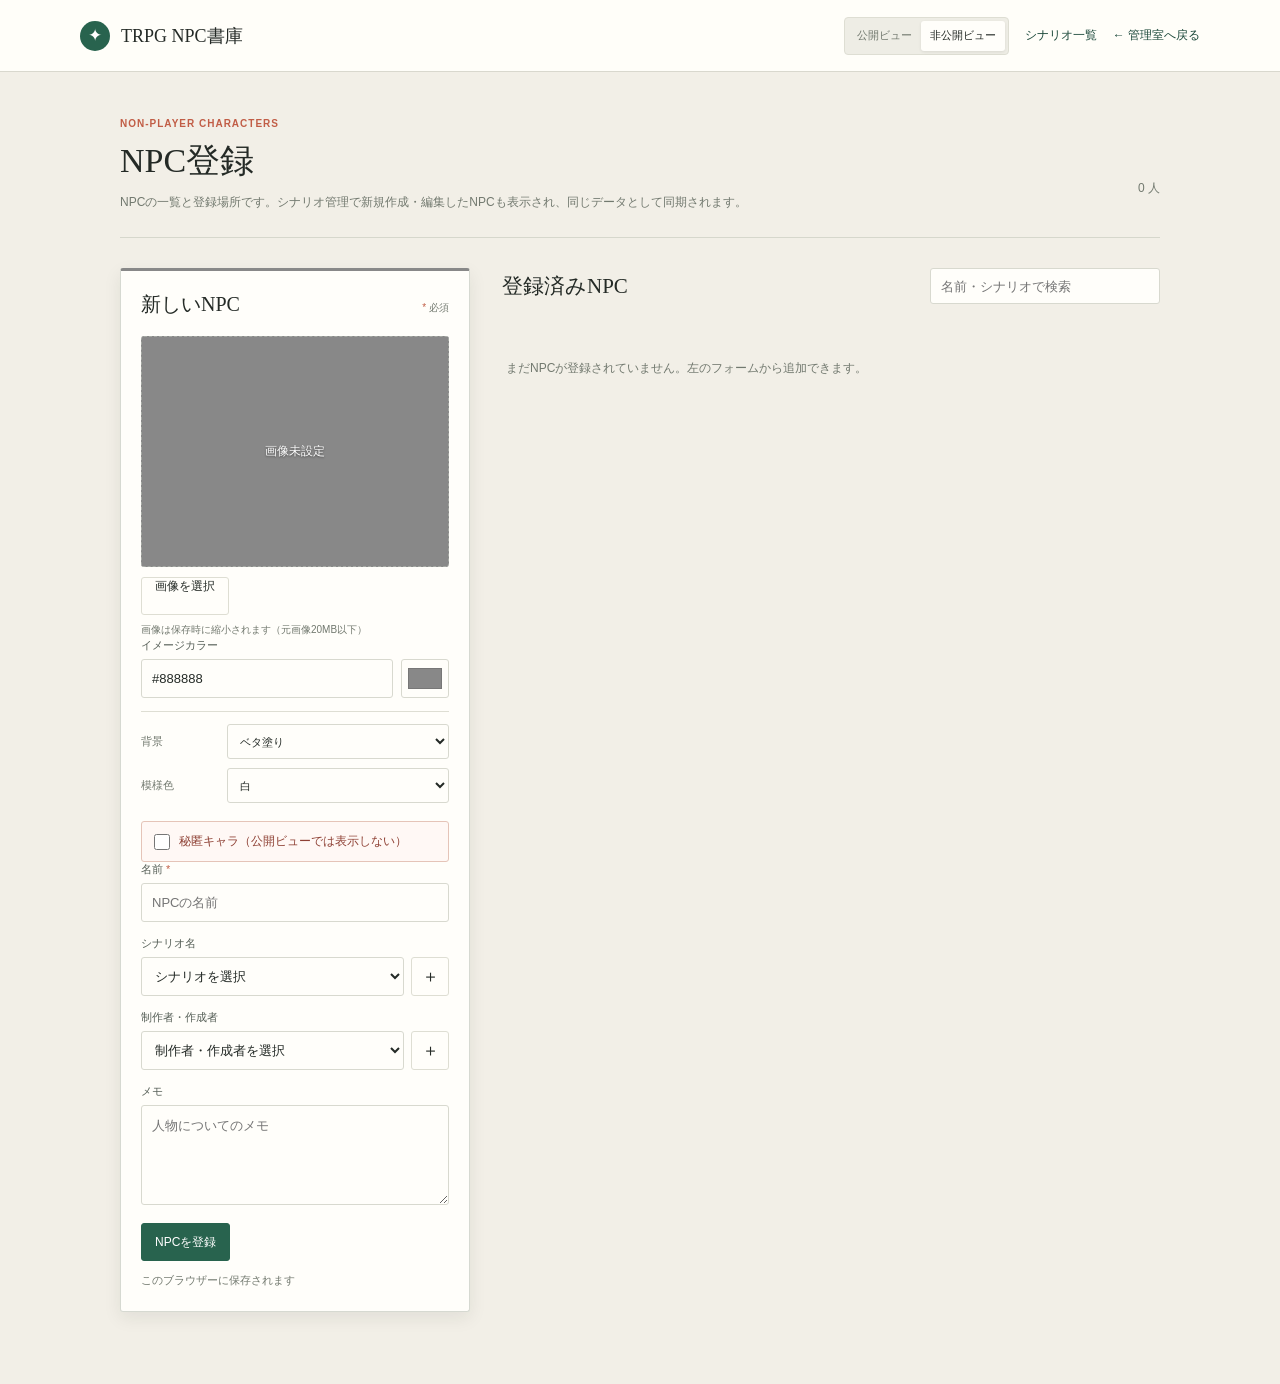
==== TRPG_NPC管理.html @ 1e6daa28 "Add files via upload" ====
<!doctype html>
<html lang="ja">
<head>
  <meta charset="utf-8">
  <meta name="viewport" content="width=device-width, initial-scale=1">
  <meta name="theme-color" content="#f2efe7">
  <title>NPC登録 | TRPG</title>
  <link rel="stylesheet" href="view-mode.css">
  <style>
    :root {
      color-scheme: light;
      --paper: #f2efe7;
      --surface: #fffefa;
      --ink: #242a26;
      --muted: #72796f;
      --line: #deded3;
      --green: #28634e;
      --green-dark: #1c493a;
      --coral: #c15d46;
      --serif: "Yu Mincho", "Hiragino Mincho ProN", "Noto Serif JP", Georgia, serif;
      --sans: "Yu Gothic UI", "Meiryo", sans-serif;
    }
    * { box-sizing: border-box; }
    body { min-width: 320px; min-height: 100vh; margin: 0; color: var(--ink); background: var(--paper); font-family: var(--sans); }
    button, input, textarea { font: inherit; }
    button { cursor: pointer; }
    .topbar { position: sticky; top: 0; z-index: 30; min-height: 72px; display: flex; align-items: center; justify-content: space-between; gap: 18px; padding: 0 max(24px, calc((100vw - 1120px) / 2)); border-bottom: 1px solid #d9d8ce; background: rgba(255,254,250,.96); }
    .brand { display: inline-flex; align-items: center; gap: 11px; color: inherit; font: 18px var(--serif); text-decoration: none; }
    .brand-mark { width: 30px; height: 30px; display: grid; place-items: center; border-radius: 50%; color: white; background: var(--green); font: 17px Georgia, serif; }
    .home-link { color: var(--green-dark); font-size: 12px; text-decoration: none; }
    .home-link:hover { text-decoration: underline; }
    .header-links { display: flex; align-items: center; gap: 16px; }
    main { width: min(100% - 40px, 1040px); margin: 46px auto 72px; }
    .intro { display: flex; align-items: flex-end; justify-content: space-between; gap: 24px; padding-bottom: 24px; border-bottom: 1px solid #d6d7cc; }
    .eyebrow { margin: 0 0 9px; color: var(--coral); font-size: 10px; font-weight: 700; letter-spacing: 1px; }
    h1 { margin: 0; font: 34px/1.35 var(--serif); }
    .intro-copy { margin: 8px 0 0; color: var(--muted); font-size: 12px; line-height: 1.8; }
    .count { flex: 0 0 auto; padding-bottom: 4px; color: var(--muted); font-size: 12px; }
    .layout { display: grid; grid-template-columns: minmax(270px, 350px) minmax(0, 1fr); align-items: start; gap: 32px; padding-top: 30px; }
    .form-panel { position: sticky; top: 22px; padding: 20px; border: 1px solid #d6d9d1; border-top: 3px solid var(--npc-color, var(--green)); border-radius: 3px; background: var(--surface); box-shadow: 0 6px 18px rgba(30,35,31,.08); }
    .form-heading { display: flex; align-items: baseline; justify-content: space-between; gap: 12px; margin-bottom: 18px; }
    h2 { margin: 0; font: 20px var(--serif); }
    .form-hint { color: var(--muted); font-size: 10px; }
    .fields { display: grid; gap: 14px; }
    .field { display: grid; gap: 6px; }
    .secret-field { display: flex; align-items: center; gap: 9px; margin: 18px 0 0; padding: 11px 12px; border: 1px solid #e5c4b8; border-radius: 3px; background: #fff8f5; color: #8e4034; font-size: 12px; cursor: pointer; }
    .secret-field input { width: 16px; height: 16px; margin: 0; accent-color: #a84e40; }
    .field label { color: #555e56; font-size: 11px; }
    .field input, .field textarea, .field select, .search { width: 100%; min-width: 0; border: 1px solid #d8d9cf; border-radius: 3px; outline: none; background: #fffefa; color: var(--ink); font-size: 13px; }
    .field input { height: 39px; padding: 0 10px; }
    .color-entry { display: grid; grid-template-columns: minmax(0, 1fr) 48px; gap: 8px; }
    .color-entry input[type="color"] { width: 48px; height: 39px; padding: 4px; cursor: pointer; }
    .field select { height: 39px; padding: 0 9px; }
    .field textarea { min-height: 100px; padding: 9px 10px; line-height: 1.7; resize: vertical; }
    .field input:focus, .field textarea:focus, .field select:focus, .search:focus, .scenario-add input:focus { border-color: #70917d; box-shadow: 0 0 0 3px rgba(40,99,78,.1); }
    .scenario-entry { display: grid; grid-template-columns: minmax(0, 1fr) 38px; gap: 7px; }
    .scenario-entry .button { width: 38px; padding: 0; font-size: 17px; }
    .scenario-add { display: grid; grid-template-columns: minmax(0, 1fr) auto auto; gap: 6px; margin-top: 8px; }
    .scenario-add input { min-width: 0; height: 35px; padding: 0 8px; border: 1px solid #d8d9cf; border-radius: 3px; outline: none; background: var(--surface); font-size: 12px; }
    .scenario-add .button { min-height: 35px; padding: 0 9px; }
    .npc-image { position: relative; display: grid; width: 100%; aspect-ratio: 4 / 3; place-items: center; overflow: hidden; margin-bottom: 10px; border: 1px dashed color-mix(in srgb, var(--npc-color, #888888) 45%, #bfc6bb); border-radius: 3px; background-color: var(--npc-color, #888888); background-image: none; background-position: center; background-repeat: no-repeat; color: white; font-size: 12px; text-shadow: 0 1px 2px rgba(0,0,0,.45); }
    .npc-image.has-image { border-style: solid; background-color: var(--npc-color, #888888); background-image: none; }
    .npc-image.pattern-lines { background-image: repeating-linear-gradient(135deg, transparent 0 12px, color-mix(in srgb, var(--pattern-ink, #fff) 78%, transparent) 12px 14px); }
    .npc-image.pattern-dots { background-image: radial-gradient(circle, color-mix(in srgb, var(--pattern-ink, #fff) 88%, transparent) 1.8px, transparent 2.2px), radial-gradient(circle, color-mix(in srgb, var(--pattern-ink, #fff) 88%, transparent) 1.8px, transparent 2.2px); background-size: 16px 16px; background-position: 0 0, 8px 8px; }
    .npc-image.pattern-grid { background-image: linear-gradient(color-mix(in srgb, var(--pattern-ink, #fff) 76%, transparent) 1.5px, transparent 1.5px), linear-gradient(90deg, color-mix(in srgb, var(--pattern-ink, #fff) 76%, transparent) 1.5px, transparent 1.5px); background-size: 18px 18px; }
    .npc-image.pattern-diagonal-grid { background-image: repeating-linear-gradient(45deg, transparent 0 12px, color-mix(in srgb, var(--pattern-ink, #fff) 76%, transparent) 12px 13.5px, transparent 13.5px 24px), repeating-linear-gradient(-45deg, transparent 0 12px, color-mix(in srgb, var(--pattern-ink, #fff) 76%, transparent) 12px 13.5px, transparent 13.5px 24px); }
    .npc-image.pattern-circles { background-image: repeating-radial-gradient(circle at 50% 50%, transparent 0 12px, color-mix(in srgb, var(--pattern-ink, #fff) 80%, transparent) 13px 14.5px); background-size: 100% 100%; }
    .npc-image.pattern-big-circle { background-color: var(--pattern-ink, #fff); background-image: radial-gradient(circle at center, var(--npc-color, #888888) 0 63%, transparent 64%); background-size: 100% 100%; }
    .npc-image.pattern-big-circle-inverted { background-color: var(--npc-color, #888888); background-image: radial-gradient(circle at center, var(--pattern-ink, #fff) 0 63%, transparent 64%); background-size: 100% 100%; }
    .npc-image img { width: 100%; height: 100%; object-fit: contain; }
    .image-actions { display: flex; flex-wrap: wrap; gap: 7px; }
    .image-actions input { display: none; }
    .image-note { margin: 7px 0 0; color: var(--muted); font-size: 10px; line-height: 1.6; }
    .background-settings { display: grid; gap: 9px; margin: 13px 0 18px; padding-top: 12px; border-top: 1px solid var(--line); }
    .background-control { display: grid; grid-template-columns: 78px minmax(0, 1fr); align-items: center; gap: 8px; }
    .background-control label { color: var(--muted); font-size: 11px; }
    .background-control select { width: 100%; min-width: 0; height: 35px; padding: 0 8px; border: 1px solid #d8d9cf; border-radius: 3px; background: var(--surface); color: var(--ink); font: inherit; font-size: 11px; }
    .background-control .image-actions { grid-column: 2; }
    .entry-image { background-position: center; background-repeat: no-repeat; background-size: cover; }
    .entry-image.has-image { background-color: var(--npc-color, #888888); }
    .entry-image.pattern-lines { background-image: repeating-linear-gradient(135deg, transparent 0 10px, color-mix(in srgb, var(--pattern-ink, #fff) 78%, transparent) 10px 12px); }
    .entry-image.pattern-dots { background-image: radial-gradient(circle, color-mix(in srgb, var(--pattern-ink, #fff) 88%, transparent) 1.4px, transparent 1.8px), radial-gradient(circle, color-mix(in srgb, var(--pattern-ink, #fff) 88%, transparent) 1.4px, transparent 1.8px); background-size: 12px 12px; background-position: 0 0, 6px 6px; }
    .entry-image.pattern-grid { background-image: linear-gradient(color-mix(in srgb, var(--pattern-ink, #fff) 76%, transparent) 1px, transparent 1px), linear-gradient(90deg, color-mix(in srgb, var(--pattern-ink, #fff) 76%, transparent) 1px, transparent 1px); background-size: 12px 12px; }
    .entry-image.pattern-diagonal-grid { background-image: repeating-linear-gradient(45deg, transparent 0 8px, color-mix(in srgb, var(--pattern-ink, #fff) 76%, transparent) 8px 9px, transparent 9px 16px), repeating-linear-gradient(-45deg, transparent 0 8px, color-mix(in srgb, var(--pattern-ink, #fff) 76%, transparent) 8px 9px, transparent 9px 16px); }
    .entry-image.pattern-circles { background-image: repeating-radial-gradient(circle at 50% 50%, transparent 0 8px, color-mix(in srgb, var(--pattern-ink, #fff) 80%, transparent) 9px 10px); }
    .entry-image.pattern-big-circle { background-color: var(--pattern-ink, #fff); background-image: radial-gradient(circle at center, var(--npc-color, #888888) 0 63%, transparent 64%); }
    .entry-image.pattern-big-circle-inverted { background-color: var(--npc-color, #888888); background-image: radial-gradient(circle at center, var(--pattern-ink, #fff) 0 63%, transparent 64%); }
    .required { color: var(--coral); }
    .form-actions { display: flex; flex-wrap: wrap; gap: 8px; margin-top: 18px; }
    .button { min-height: 38px; padding: 0 13px; border: 1px solid var(--line); border-radius: 3px; background: var(--surface); color: var(--ink); font-size: 12px; }
    .button:hover { border-color: #9eaa9e; background: #f8f8f1; }
    .button.primary { border-color: var(--green); background: var(--green); color: white; }
    .button.primary:hover { background: var(--green-dark); }
    .button.danger { color: #a54234; }
    .button[hidden] { display: none; }
    .save-state { min-height: 18px; margin: 12px 0 0; color: var(--muted); font-size: 11px; }
    .list-head { display: flex; align-items: center; justify-content: space-between; gap: 16px; margin-bottom: 14px; }
    .list-head h2 { font-size: 21px; }
    .search { max-width: 230px; height: 36px; padding: 0 10px; }
    .npc-list { display: grid; gap: 10px; }
    .npc-entry { padding: 15px 16px; border: 1px solid var(--line); border-radius: 3px; background: rgba(255,254,250,.82); box-shadow: 0 2px 6px rgba(38,53,42,.04); animation: appear .2s ease-out; }
    @keyframes appear { from { opacity: 0; transform: translateY(4px); } to { opacity: 1; transform: translateY(0); } }
    .entry-top { display: flex; align-items: flex-start; justify-content: space-between; gap: 14px; }
    .entry-identity { display: grid; grid-template-columns: 72px minmax(0, 1fr); align-items: start; gap: 13px; min-width: 0; }
    .entry-image { display: grid; width: 72px; aspect-ratio: 3 / 4; place-items: center; overflow: hidden; border: 2px solid color-mix(in srgb, var(--npc-color, #888888) 55%, var(--line)); border-radius: 3px; background: color-mix(in srgb, var(--npc-color, #888888) 14%, #fffefa); color: var(--muted); font-size: 9px; }
    .entry-image img { width: 100%; height: 100%; object-fit: cover; }
    .entry-title { min-width: 0; }
    .entry-title h3 { margin: 0; overflow-wrap: anywhere; font: 18px/1.45 var(--serif); }
    .entry-color { display: inline-block; width: 10px; height: 10px; margin-right: 6px; border: 1px solid #00000020; border-radius: 50%; vertical-align: 1px; }
    .entry-secret { display: inline-block; margin-left: 7px; padding: 2px 6px; border: 1px solid #e5c4b8; border-radius: 3px; color: #9a4d3f; font-size: 10px; vertical-align: 2px; }
    .entry-scenario { margin: 4px 0 0; color: var(--green-dark); font-size: 11px; overflow-wrap: anywhere; }
    .entry-actions { display: flex; flex: 0 0 auto; gap: 6px; }
    .entry-actions .button { min-height: 31px; padding: 0 9px; font-size: 11px; }
    .entry-meta { display: flex; flex-wrap: wrap; gap: 5px 14px; margin-top: 12px; color: var(--muted); font-size: 11px; }
    .entry-meta a { color: var(--green-dark); text-underline-offset: 2px; }
    .entry-memo { margin: 12px 0 0; padding-top: 10px; border-top: 1px solid #e5e4db; white-space: pre-wrap; overflow-wrap: anywhere; font-size: 12px; line-height: 1.8; }
    .entry-memo:empty { display: none; }
    .empty { padding: 28px 4px; color: var(--muted); font-size: 12px; line-height: 1.8; }
    [hidden] { display: none !important; }
    @media (max-width: 760px) {
      .topbar { min-height: 64px; padding: 0 18px; }
      .brand { font-size: 15px; }
      main { width: min(100% - 32px, 600px); margin-top: 32px; }
      .intro { align-items: flex-start; flex-direction: column; gap: 7px; }
      h1 { font-size: 29px; }
      .layout { grid-template-columns: 1fr; gap: 28px; padding-top: 22px; }
      .form-panel { position: static; }
    }
    @media (max-width: 480px) {
      .topbar { flex-wrap: wrap; gap: 8px; padding: 10px 16px; }
      .header-links { gap: 12px; }
      .list-head { align-items: stretch; flex-direction: column; gap: 10px; }
      .search { max-width: none; }
      .entry-top { flex-direction: column; }
    }
    @media (prefers-reduced-motion: reduce) {
      *, *::before, *::after { animation-duration: .01ms !important; transition-duration: .01ms !important; }
    }
  </style>
</head>
<body>
  <header class="topbar">
    <a class="brand" href="index.html"><span class="brand-mark" aria-hidden="true">✦</span><span>TRPG NPC書庫</span></a>
    <div class="header-links">
      <div class="audience-switch" role="group" aria-label="表示モード">
        <button type="button" data-audience-mode="public" aria-pressed="false">公開ビュー</button>
        <button type="button" data-audience-mode="private" aria-pressed="true">非公開ビュー</button>
      </div>
      <a class="home-link" href="TRPGシナリオ管理.html">シナリオ一覧</a>
      <a class="home-link" href="index.html">← 管理室へ戻る</a>
    </div>
  </header>
  <main>
    <section class="intro" aria-labelledby="pageTitle">
      <div>
        <p class="eyebrow">NON-PLAYER CHARACTERS</p>
        <h1 id="pageTitle">NPC登録</h1>
        <p class="intro-copy">NPCの一覧と登録場所です。シナリオ管理で新規作成・編集したNPCも表示され、同じデータとして同期されます。</p>
      </div>
      <p class="count" id="count" aria-live="polite">0 人</p>
    </section>
    <div class="layout">
      <form class="form-panel" id="npcForm">
        <div class="form-heading"><h2 id="formTitle">新しいNPC</h2><span class="form-hint"><span class="required">*</span> 必須</span></div>
        <div class="image-field">
          <div class="npc-image" id="imagePreview" aria-label="NPC画像プレビュー">画像未設定</div>
          <div class="image-actions">
            <label class="button" for="imageFile">画像を選択</label>
            <input id="imageFile" type="file" accept="image/*">
            <button class="button danger" type="button" id="removeImageButton" hidden>画像を削除</button>
          </div>
          <p class="image-note">画像は保存時に縮小されます（元画像20MB以下）</p>
        </div>
        <div class="field color-field">
          <label for="themeColor">イメージカラー</label>
          <div class="color-entry"><input id="themeColor" type="text" value="#888888" placeholder="#888888" autocomplete="off" aria-label="イメージカラーコード"><input id="themeColorPicker" type="color" value="#888888" aria-label="イメージカラーを選択"></div>
        </div>
        <div class="background-settings" aria-label="画像の背景設定">
          <div class="background-control"><label for="backgroundPattern">背景</label><select id="backgroundPattern"><option value="solid">ベタ塗り</option><option value="lines">斜線</option><option value="dots">ドット</option><option value="grid">格子</option><option value="diagonal-grid">斜め格子</option><option value="circles">円模様</option><option value="big-circle">大きな丸</option><option value="big-circle-inverted">大きな丸（反転）</option><option value="custom">自分の画像</option></select></div>
          <div class="background-control"><label for="backgroundPatternColor">模様色</label><select id="backgroundPatternColor"><option value="white">白</option><option value="black">黒</option></select></div>
          <div class="background-control" id="customBackgroundControls" hidden><label>背景画像</label><div class="image-actions"><label class="button" for="backgroundFile">画像を選ぶ</label><input id="backgroundFile" type="file" accept="image/*"><button class="button danger" type="button" id="removeBackgroundButton" hidden>背景を削除</button></div></div>
          <div class="background-control" id="backgroundFitControl" hidden><label for="backgroundFit">表示方法</label><select id="backgroundFit"><option value="cover">枠に合わせる</option><option value="contain">全体を表示</option><option value="tile">タイル状に繰り返す</option></select></div>
        </div>
        <label class="secret-field"><input id="secretCharacter" type="checkbox">秘匿キャラ（公開ビューでは表示しない）</label>
        <div class="fields" id="fields"></div>
        <div class="form-actions">
          <button class="button primary" type="submit" id="submitButton">NPCを登録</button>
          <button class="button" type="button" id="cancelButton" hidden>編集をやめる</button>
        </div>
        <p class="save-state" id="saveState" aria-live="polite">このブラウザーに保存されます</p>
      </form>
      <section aria-labelledby="listTitle">
        <div class="list-head">
          <h2 id="listTitle">登録済みNPC</h2>
          <input class="search" id="search" type="search" placeholder="名前・シナリオで検索" aria-label="NPCを検索">
        </div>
        <div class="npc-list" id="npcList" aria-live="polite"></div>
      </section>
    </div>
  </main>
  <script>
    "use strict";

    const DATABASE_NAME = "trpg-npc-library";
    const LEGACY_STORAGE_KEY = "trpg-npc-library";
    const SCENARIO_STORAGE_KEY = "trpg-npc-scenarios";
    const SCENARIO_RECORDS_STORAGE_KEY = "trpg-scenarios";
    const NPC_LIBRARY_UPDATED_KEY = "trpg-npc-library-updated";
    const CREATOR_STORAGE_KEY = "trpg-npc-creators";
    const NPC_FIELDS = [
      { key: "name", label: "名前", type: "text", required: true, placeholder: "NPCの名前" },
      { key: "scenario", label: "シナリオ名", type: "scenario" },
      { key: "creator", label: "制作者・作成者", type: "creator" },
      { key: "memo", label: "メモ", type: "textarea", placeholder: "人物についてのメモ" },
    ];
    const form = document.getElementById("npcForm");
    const fieldsElement = document.getElementById("fields");
    const npcList = document.getElementById("npcList");
    const saveState = document.getElementById("saveState");
    let database;
    let npcs = [];
    let scenarios = loadScenarios();
    let creators = loadCreators();
    let editingId = null;
    let currentImage = "";
    let currentColor = "#888888";
    let currentBackground = { pattern: "solid", patternColor: "white", customBackground: "", fit: "cover" };

    function loadScenarios() {
      try {
        const saved = JSON.parse(localStorage.getItem(SCENARIO_STORAGE_KEY) || "[]");
        return Array.isArray(saved) ? saved.filter(value => typeof value === "string" && value.trim()) : [];
      } catch {
        return [];
      }
    }

    function loadCreators() {
      try {
        const saved = JSON.parse(localStorage.getItem(CREATOR_STORAGE_KEY) || "[]");
        return Array.isArray(saved) ? saved.filter(value => typeof value === "string" && value.trim()) : [];
      } catch {
        return [];
      }
    }

    function openDatabase() {
      return new Promise((resolve, reject) => {
        const request = indexedDB.open(DATABASE_NAME, 2);
        request.onupgradeneeded = () => {
          if (!request.result.objectStoreNames.contains("npcs")) request.result.createObjectStore("npcs", { keyPath: "id" });
        };
        request.onsuccess = () => resolve(request.result);
        request.onerror = () => reject(request.error);
      });
    }

    function readAll() {
      return new Promise((resolve, reject) => {
        const request = database.transaction("npcs", "readonly").objectStore("npcs").getAll();
        request.onsuccess = () => resolve(request.result.sort((left, right) => (right.updatedAt || 0) - (left.updatedAt || 0)));
        request.onerror = () => reject(request.error);
      });
    }

    function mergeScenarioNpcs(records) {
      let scenarios;
      try {
        scenarios = JSON.parse(localStorage.getItem(SCENARIO_RECORDS_STORAGE_KEY) || "[]");
      } catch (error) {
        throw new Error(`シナリオ内NPCを読み込めませんでした: ${error.message}`);
      }
      if (!Array.isArray(scenarios)) throw new Error("保存されたシナリオ情報の形式が正しくありません");
      const byId = new Map(records.map(npc => [npc.id, npc]));
      scenarios.forEach(scenario => {
        (Array.isArray(scenario.npcs) ? scenario.npcs : []).forEach(npc => {
          if (!npc || typeof npc.id !== "string") return;
          const existing = byId.get(npc.id);
          if (existing && (existing.updatedAt || 0) > (npc.updatedAt || 0)) return;
          byId.set(npc.id, {
            ...npc,
            fields: { ...(npc.fields || {}), scenario: npc.fields?.scenario || scenario.title },
          });
        });
      });
      return [...byId.values()].sort((left, right) => (right.updatedAt || 0) - (left.updatedAt || 0));
    }

    function syncNpcToScenarios(npc) {
      let stored;
      try {
        stored = JSON.parse(localStorage.getItem(SCENARIO_RECORDS_STORAGE_KEY) || "[]");
      } catch (error) {
        throw new Error(`シナリオ内NPCを更新できませんでした: ${error.message}`);
      }
      if (!Array.isArray(stored)) throw new Error("保存されたシナリオ情報の形式が正しくありません");
      let changed = false;
      const updated = stored.map(scenario => {
        if (!Array.isArray(scenario.npcs)) return scenario;
        let scenarioChanged = false;
        const scenarioNpcs = scenario.npcs.map(existing => {
          if (existing?.id !== npc.id) return existing;
          scenarioChanged = true;
          return {
            ...npc,
            fields: { ...(npc.fields || {}), scenario: scenario.title },
          };
        });
        if (!scenarioChanged) return scenario;
        changed = true;
        return {
          ...scenario,
          npcs: scenarioNpcs,
          npcIds: scenarioNpcs.filter(item => !item.secret).map(item => item.id),
          privateNpcIds: scenarioNpcs.filter(item => item.secret).map(item => item.id),
          updatedAt: Date.now(),
        };
      });
      if (changed) {
        try {
          localStorage.setItem(SCENARIO_RECORDS_STORAGE_KEY, JSON.stringify(updated));
        } catch (error) {
          throw new Error(`NPC登録には保存しましたが、シナリオ側を更新できませんでした: ${error.message}`);
        }
      }
    }

    function removeNpcFromScenarios(npcId) {
      const previousRecords = localStorage.getItem(SCENARIO_RECORDS_STORAGE_KEY);
      let stored;
      try {
        stored = JSON.parse(previousRecords || "[]");
      } catch (error) {
        throw new Error(`シナリオ内NPCを削除できませんでした: ${error.message}`);
      }
      if (!Array.isArray(stored)) throw new Error("保存されたシナリオ情報の形式が正しくありません");
      let changed = false;
      const updated = stored.map(scenario => {
        if (!Array.isArray(scenario.npcs)) return scenario;
        const scenarioNpcs = scenario.npcs.filter(npc => npc?.id !== npcId);
        if (scenarioNpcs.length === scenario.npcs.length) return scenario;
        changed = true;
        return {
          ...scenario,
          npcs: scenarioNpcs,
          npcIds: scenarioNpcs.filter(npc => !npc.secret).map(npc => npc.id),
          privateNpcIds: scenarioNpcs.filter(npc => npc.secret).map(npc => npc.id),
          updatedAt: Date.now(),
        };
      });
      if (!changed) return null;
      try {
        localStorage.setItem(SCENARIO_RECORDS_STORAGE_KEY, JSON.stringify(updated));
      } catch (error) {
        throw new Error(`シナリオ内NPCを削除できませんでした: ${error.message}`);
      }
      return previousRecords;
    }

    function restoreScenarioRecords(previousRecords) {
      if (previousRecords === null) return;
      try {
        localStorage.setItem(SCENARIO_RECORDS_STORAGE_KEY, previousRecords);
      } catch (error) {
        throw new Error(`シナリオ側の削除を取り消せませんでした: ${error.message}`);
      }
    }

    function notifyNpcLibraryUpdated() {
      localStorage.setItem(NPC_LIBRARY_UPDATED_KEY, String(Date.now()));
    }

    function writeNpc(npc) {
      return new Promise((resolve, reject) => {
        const transaction = database.transaction("npcs", "readwrite");
        transaction.objectStore("npcs").put(npc);
        transaction.oncomplete = resolve;
        transaction.onerror = () => reject(transaction.error);
        transaction.onabort = () => reject(transaction.error);
      });
    }

    function removeNpc(id) {
      return new Promise((resolve, reject) => {
        const transaction = database.transaction("npcs", "readwrite");
        transaction.objectStore("npcs").delete(id);
        transaction.oncomplete = resolve;
        transaction.onerror = () => reject(transaction.error);
      });
    }

    async function initialize() {
      try {
        database = await openDatabase();
        let storedNpcs = await readAll();
        if (!storedNpcs.length) {
          let legacyNpcs = [];
          try {
            const saved = JSON.parse(localStorage.getItem(LEGACY_STORAGE_KEY) || "[]");
            if (Array.isArray(saved)) legacyNpcs = saved.filter(item => item && typeof item === "object" && typeof item.id === "string");
          } catch {}
          for (const npc of legacyNpcs) await writeNpc(npc);
          if (legacyNpcs.length) localStorage.removeItem(LEGACY_STORAGE_KEY);
          if (legacyNpcs.length) storedNpcs = await readAll();
        }
        npcs = mergeScenarioNpcs(storedNpcs);
        const storedById = new Map(storedNpcs.map(npc => [npc.id, npc]));
        const missingOrNewer = npcs.filter(npc => {
          const stored = storedById.get(npc.id);
          return !stored || (npc.updatedAt || 0) > (stored.updatedAt || 0);
        });
        for (const npc of missingOrNewer) await writeNpc(npc);
        if (missingOrNewer.length) {
          npcs = await readAll();
          notifyNpcLibraryUpdated();
        }
        const previousScenarios = scenarios;
        scenarios = [...new Set([...scenarios, ...npcs.map(npc => npc.fields?.scenario).filter(Boolean)])];
        if (scenarios.length !== previousScenarios.length) saveScenarios();
        creators = [...new Set([...creators, ...npcs.map(npc => npc.fields?.creator).filter(Boolean)])];
        renderScenarioOptions();
        renderCreatorOptions();
        renderList();
      } catch (error) {
        saveState.textContent = `NPCデータを読み込めませんでした: ${error.message}`;
      }
    }

    function escapeHtml(value) {
      return String(value ?? "").replace(/[&<>\"]/g, character => ({ "&": "&amp;", "<": "&lt;", ">": "&gt;", "\"": "&quot;" }[character]));
    }

    function renderFormFields() {
      fieldsElement.innerHTML = NPC_FIELDS.map(field => `
        <div class="field">
          <label for="field-${field.key}">${escapeHtml(field.label)}${field.required ? ' <span class="required">*</span>' : ""}</label>
          ${field.type === "scenario"
            ? `<div class="scenario-entry"><select id="field-${field.key}" data-field="${field.key}"><option value="">シナリオを選択</option></select><button class="button" type="button" id="addScenarioButton" aria-label="シナリオ候補を追加" title="シナリオ候補を追加">＋</button></div><div class="scenario-add" id="scenarioAddPanel" hidden><input id="newScenario" type="text" aria-label="追加するシナリオ名" placeholder="新しいシナリオ名"><button class="button primary" type="button" id="saveScenarioButton">追加</button><button class="button" type="button" id="cancelScenarioButton">取消</button></div>`
            : field.type === "creator"
            ? `<div class="scenario-entry"><select id="field-${field.key}" data-field="${field.key}"><option value="">制作者・作成者を選択</option></select><button class="button" type="button" id="addCreatorButton" aria-label="制作者・作成者候補を追加" title="制作者・作成者候補を追加">＋</button></div><div class="scenario-add" id="creatorAddPanel" hidden><input id="newCreator" type="text" aria-label="追加する制作者・作成者" placeholder="制作者・作成者名"><button class="button primary" type="button" id="saveCreatorButton">追加</button><button class="button" type="button" id="cancelCreatorButton">取消</button></div>`
            : field.type === "textarea"
            ? `<textarea id="field-${field.key}" data-field="${field.key}" placeholder="${escapeHtml(field.placeholder || "")}"${field.required ? " required" : ""}></textarea>`
            : `<input id="field-${field.key}" data-field="${field.key}" type="${field.type}" placeholder="${escapeHtml(field.placeholder || "")}"${field.required ? " required" : ""} autocomplete="off">`}
        </div>`).join("");
      renderScenarioOptions();
      renderCreatorOptions();
    }

    function renderScenarioOptions(selected = document.getElementById("field-scenario")?.value || "") {
      const select = document.getElementById("field-scenario");
      if (!select) return;
      const options = [...new Set([...scenarios, selected].filter(Boolean))].sort((left, right) => left.localeCompare(right, "ja"));
      select.innerHTML = `<option value="">シナリオを選択</option>${options.map(scenario => `<option value="${escapeHtml(scenario)}">${escapeHtml(scenario)}</option>`).join("")}`;
      select.value = selected;
    }

    function saveScenarios() {
      try {
        localStorage.setItem(SCENARIO_STORAGE_KEY, JSON.stringify(scenarios));
        return true;
      } catch {
        saveState.textContent = "シナリオ候補を保存できませんでした";
        return false;
      }
    }

    async function isScenarioUsedByCharacters(scenario) {
      if (typeof indexedDB.databases !== "function") return true;
      try {
        const databases = await indexedDB.databases();
        if (!databases.some(item => item.name === "trpg-character-library")) return false;
        const characterDatabase = await new Promise((resolve, reject) => {
          const request = indexedDB.open("trpg-character-library");
          request.onsuccess = () => resolve(request.result);
          request.onerror = () => reject(request.error);
        });
        if (!characterDatabase.objectStoreNames.contains("characters")) {
          characterDatabase.close();
          return false;
        }
        const characters = await new Promise((resolve, reject) => {
          const request = characterDatabase.transaction("characters", "readonly").objectStore("characters").getAll();
          request.onsuccess = () => resolve(request.result);
          request.onerror = () => reject(request.error);
        });
        characterDatabase.close();
        return characters.some(character => Array.isArray(character.fields?.passedScenarios) && character.fields.passedScenarios.includes(scenario));
      } catch {
        return true;
      }
    }

    async function removeScenarioIfUnused(scenario) {
      if (!scenario || npcs.some(npc => npc.fields?.scenario === scenario)) return;
      if (await isScenarioUsedByCharacters(scenario)) return;
      const remaining = scenarios.filter(value => value !== scenario);
      if (remaining.length === scenarios.length) return;
      scenarios = remaining;
      saveScenarios();
      const selected = document.getElementById("field-scenario").value;
      renderScenarioOptions(selected === scenario ? "" : selected);
    }

    function renderCreatorOptions(selected = document.getElementById("field-creator")?.value || "") {
      const select = document.getElementById("field-creator");
      if (!select) return;
      const options = [...new Set([...creators, selected].filter(Boolean))].sort((left, right) => left.localeCompare(right, "ja"));
      select.innerHTML = `<option value="">制作者・作成者を選択</option>${options.map(creator => `<option value="${escapeHtml(creator)}">${escapeHtml(creator)}</option>`).join("")}`;
      select.value = selected;
    }

    function saveCreators() {
      try {
        localStorage.setItem(CREATOR_STORAGE_KEY, JSON.stringify(creators));
        return true;
      } catch {
        saveState.textContent = "制作者・作成者の候補を保存できませんでした";
        return false;
      }
    }

    function imageToDataUrl(file) {
      return createImageBitmap(file).then(bitmap => {
        const scale = Math.min(1, 1200 / bitmap.width, 1600 / bitmap.height);
        const canvas = document.createElement("canvas");
        canvas.width = Math.max(1, Math.round(bitmap.width * scale));
        canvas.height = Math.max(1, Math.round(bitmap.height * scale));
        canvas.getContext("2d").drawImage(bitmap, 0, 0, canvas.width, canvas.height);
        bitmap.close();
        return new Promise((resolve, reject) => {
          canvas.toBlob(blob => {
            if (!blob) return reject(new Error("画像を変換できませんでした"));
            const reader = new FileReader();
            reader.onload = () => resolve(reader.result);
            reader.onerror = () => reject(reader.error);
            reader.readAsDataURL(blob);
          }, "image/webp", 0.86);
        });
      });
    }

    function renderImagePreview() {
      const preview = document.getElementById("imagePreview");
      const patterns = ["solid", "lines", "dots", "grid", "diagonal-grid", "circles", "big-circle", "big-circle-inverted", "custom"];
      const pattern = patterns.includes(currentBackground.pattern) ? currentBackground.pattern : "solid";
      preview.className = `npc-image pattern-${pattern} ${currentImage ? "has-image" : ""}`;
      preview.style.setProperty("--npc-color", currentColor);
      document.getElementById("themeColor").value = currentColor;
      document.getElementById("themeColorPicker").value = currentColor;
      form.style.setProperty("--npc-color", currentColor);
      preview.style.setProperty("--pattern-ink", currentBackground.patternColor === "black" ? "#111111" : "#ffffff");
      preview.style.backgroundImage = "";
      preview.style.backgroundSize = "";
      preview.style.backgroundRepeat = "";
      if (currentImage) preview.innerHTML = `<img src="${escapeHtml(currentImage)}" alt="NPC画像プレビュー">`;
      else preview.textContent = "画像未設定";
      if (currentImage && pattern === "custom" && currentBackground.customBackground) {
        preview.style.backgroundImage = `url("${currentBackground.customBackground}")`;
        preview.style.backgroundSize = currentBackground.fit === "tile" ? "auto" : currentBackground.fit;
        preview.style.backgroundRepeat = currentBackground.fit === "tile" ? "repeat" : "no-repeat";
      }
      document.getElementById("backgroundPattern").value = pattern;
      document.getElementById("backgroundPatternColor").value = currentBackground.patternColor === "black" ? "black" : "white";
      document.getElementById("backgroundFit").value = ["cover", "contain", "tile"].includes(currentBackground.fit) ? currentBackground.fit : "cover";
      const custom = pattern === "custom";
      document.getElementById("customBackgroundControls").hidden = !custom;
      document.getElementById("backgroundFitControl").hidden = !custom;
      document.getElementById("removeImageButton").hidden = !currentImage;
      document.getElementById("removeBackgroundButton").hidden = !currentBackground.customBackground;
    }

    function renderList() {
      const query = document.getElementById("search").value.trim().toLocaleLowerCase();
      const publicView = document.body.dataset.audienceMode === "public";
      const visibleNpcs = publicView ? npcs.filter(npc => !npc.secret) : npcs;
      const filtered = [...visibleNpcs]
        .filter(npc => NPC_FIELDS.some(field => String(npc.fields?.[field.key] || "").toLocaleLowerCase("ja").includes(query)))
        .sort((left, right) => (right.updatedAt || 0) - (left.updatedAt || 0));
      document.getElementById("count").textContent = `${visibleNpcs.length} 人`;
      if (!filtered.length) {
        const emptyMessage = publicView && npcs.some(npc => npc.secret)
          ? "公開できるNPCはまだいません。"
          : npcs.length ? "検索条件に合うNPCはいません。" : "まだNPCが登録されていません。左のフォームから追加できます。";
        npcList.innerHTML = `<p class="empty">${emptyMessage}</p>`;
        return;
      }
      npcList.innerHTML = filtered.map(npc => {
        const values = npc.fields || {};
        return `<article class="npc-entry" data-id="${escapeHtml(npc.id)}">
          <div class="entry-top">
            <div class="entry-identity"><div class="entry-image pattern-${escapeHtml(npc.background?.pattern || "solid")} ${npc.image ? "has-image" : ""}" style="--npc-color:${/^#[0-9a-fA-F]{6}$/.test(npc.themeColor || "") ? npc.themeColor : "#888888"}">${npc.image ? `<img src="${escapeHtml(npc.image)}" alt="${escapeHtml(values.name || "NPC")}の画像">` : "画像なし"}</div><div class="entry-title"><h3><span class="entry-color" style="background-color:${/^#[0-9a-fA-F]{6}$/.test(npc.themeColor || "") ? npc.themeColor : "#888888"}" aria-label="イメージカラー"></span>${escapeHtml(values.name || "名前未設定")}${npc.secret ? '<span class="entry-secret">秘匿</span>' : ""}</h3>${values.scenario ? `<p class="entry-scenario">${escapeHtml(values.scenario)}</p>` : ""}</div></div>
            <div class="entry-actions"><button class="button" type="button" data-action="edit" data-id="${escapeHtml(npc.id)}">編集</button><button class="button danger" type="button" data-action="delete" data-id="${escapeHtml(npc.id)}">削除</button></div>
          </div>
          ${values.creator ? `<div class="entry-meta"><span>制作者: <a href="TRPG制作者管理.html?name=${encodeURIComponent(values.creator)}">${escapeHtml(values.creator)}</a></span></div>` : ""}
          <p class="entry-memo">${escapeHtml(values.memo || "")}</p>
        </article>`;
      }).join("");
      filtered.forEach(npc => {
        const image = npcList.querySelector(`.npc-entry[data-id="${CSS.escape(npc.id)}"] .entry-image`);
        if (!image) return;
        const settings = npc.background || {};
        image.style.setProperty("--pattern-ink", settings.patternColor === "black" ? "#111111" : "#ffffff");
        if (settings.pattern === "custom" && settings.customBackground) {
          image.style.backgroundImage = `url("${settings.customBackground}")`;
          image.style.backgroundSize = settings.fit === "tile" ? "auto" : settings.fit || "cover";
          image.style.backgroundRepeat = settings.fit === "tile" ? "repeat" : "no-repeat";
        }
      });
    }

    function resetForm() {
      form.reset();
      editingId = null;
      document.getElementById("secretCharacter").checked = false;
      currentImage = "";
      currentColor = "#888888";
      currentBackground = { pattern: "solid", patternColor: "white", customBackground: "", fit: "cover" };
      renderImagePreview();
      renderScenarioOptions("");
      renderCreatorOptions("");
      document.getElementById("formTitle").textContent = "新しいNPC";
      document.getElementById("submitButton").textContent = "NPCを登録";
      document.getElementById("cancelButton").hidden = true;
    }

    renderFormFields();
    renderList();
    renderImagePreview();
    initialize();
    window.addEventListener("audience-mode-change", renderList);

    form.addEventListener("submit", async event => {
      event.preventDefault();
      const values = Object.fromEntries(NPC_FIELDS.map(field => [field.key, fieldsElement.querySelector(`[data-field="${field.key}"]`).value.trim()]));
      if (!values.name) return;
      const now = Date.now();
      const existing = npcs.find(npc => npc.id === editingId);
      const previousScenario = existing?.fields?.scenario || "";
      const secret = document.getElementById("secretCharacter").checked;
      const npc = existing
        ? { ...existing, fields: values, image: currentImage, background: { ...currentBackground }, themeColor: currentColor, secret, updatedAt: now }
        : { id: crypto.randomUUID(), fields: values, image: currentImage, background: { ...currentBackground }, themeColor: currentColor, secret, createdAt: now, updatedAt: now };
      try {
        await writeNpc(npc);
        npcs = [npc, ...npcs.filter(item => item.id !== npc.id)];
        let syncError = "";
        try {
          syncNpcToScenarios(npc);
          notifyNpcLibraryUpdated();
        } catch (error) {
          syncError = error.message;
        }
        if (previousScenario && previousScenario !== values.scenario) await removeScenarioIfUnused(previousScenario);
        if (values.scenario && !scenarios.includes(values.scenario)) {
          scenarios.push(values.scenario);
          saveScenarios();
        }
        if (values.creator && !creators.includes(values.creator)) {
          creators.push(values.creator);
          saveCreators();
        }
        saveState.textContent = syncError ? `${syncError} NPC登録側の保存は完了しました。` : "保存しました";
        resetForm();
        renderList();
      } catch (error) {
        saveState.textContent = `保存できませんでした: ${error.message}`;
      }
    });

    document.getElementById("cancelButton").addEventListener("click", resetForm);
    document.getElementById("search").addEventListener("input", renderList);
    window.addEventListener("storage", event => {
      if (!database) return;
      if (event.key === SCENARIO_RECORDS_STORAGE_KEY || event.key === NPC_LIBRARY_UPDATED_KEY) {
        (async () => {
          try {
            npcs = mergeScenarioNpcs(await readAll());
            if (event.key === SCENARIO_RECORDS_STORAGE_KEY) {
              const stored = JSON.parse(event.newValue || "[]");
              scenarios = [...new Set([...scenarios, ...(Array.isArray(stored) ? stored.map(item => item?.title) : [])].filter(value => typeof value === "string" && value.trim()))];
              renderScenarioOptions(document.getElementById("field-scenario")?.value || "");
            }
            renderList();
          } catch (error) {
            saveState.textContent = `シナリオとの同期に失敗しました: ${error.message}`;
          }
        })();
        return;
      }
      if (event.key === CREATOR_STORAGE_KEY) {
        (async () => {
          try {
            const saved = JSON.parse(event.newValue || "[]");
            npcs = await readAll();
            creators = [...new Set([...(Array.isArray(saved) ? saved : []), ...npcs.map(npc => npc.fields?.creator)].filter(value => typeof value === "string" && value.trim()))];
            if (editingId) {
              const selected = document.getElementById("field-creator").value;
              if (!creators.includes(selected)) renderCreatorOptions(npcs.find(npc => npc.id === editingId)?.fields?.creator || "");
              else renderCreatorOptions(selected);
            } else {
              renderCreatorOptions();
            }
            renderList();
          } catch (error) {
            saveState.textContent = `制作者名を同期できませんでした: ${error.message}`;
          }
        })();
        return;
      }
      if (event.key !== SCENARIO_STORAGE_KEY) return;
      try {
        const saved = JSON.parse(event.newValue || "[]");
        const selected = document.getElementById("field-scenario")?.value || "";
        scenarios = [...new Set([...(Array.isArray(saved) ? saved : []), ...npcs.map(npc => npc.fields?.scenario)].filter(value => typeof value === "string" && value.trim()))];
        renderScenarioOptions(selected);
      } catch {
        saveState.textContent = "シナリオ候補を読み込めませんでした";
      }
    });
    document.getElementById("addScenarioButton").addEventListener("click", () => {
      const panel = document.getElementById("scenarioAddPanel");
      panel.hidden = false;
      document.getElementById("newScenario").focus();
    });
    document.getElementById("cancelScenarioButton").addEventListener("click", () => {
      document.getElementById("newScenario").value = "";
      document.getElementById("scenarioAddPanel").hidden = true;
    });
    document.getElementById("saveScenarioButton").addEventListener("click", () => {
      const input = document.getElementById("newScenario");
      const scenario = input.value.trim();
      if (!scenario) { input.focus(); return; }
      if (!scenarios.includes(scenario)) scenarios.push(scenario);
      if (saveScenarios()) {
        renderScenarioOptions(scenario);
        input.value = "";
        document.getElementById("scenarioAddPanel").hidden = true;
        saveState.textContent = "シナリオ候補を保存しました";
      }
    });

    document.getElementById("newScenario").addEventListener("keydown", event => {
      if (event.key === "Enter") { event.preventDefault(); document.getElementById("saveScenarioButton").click(); }
    });
    document.getElementById("addCreatorButton").addEventListener("click", () => {
      const panel = document.getElementById("creatorAddPanel");
      panel.hidden = false;
      document.getElementById("newCreator").focus();
    });
    document.getElementById("cancelCreatorButton").addEventListener("click", () => {
      document.getElementById("newCreator").value = "";
      document.getElementById("creatorAddPanel").hidden = true;
    });
    document.getElementById("saveCreatorButton").addEventListener("click", () => {
      const input = document.getElementById("newCreator");
      const creator = input.value.trim();
      if (!creator) { input.focus(); return; }
      if (!creators.includes(creator)) creators.push(creator);
      if (saveCreators()) {
        renderCreatorOptions(creator);
        input.value = "";
        document.getElementById("creatorAddPanel").hidden = true;
        saveState.textContent = "制作者・作成者の候補を保存しました";
      }
    });
    document.getElementById("newCreator").addEventListener("keydown", event => {
      if (event.key === "Enter") { event.preventDefault(); document.getElementById("saveCreatorButton").click(); }
    });
    document.getElementById("imageFile").addEventListener("change", async event => {
      const [file] = event.target.files || [];
      event.target.value = "";
      if (!file) return;
      if (!file.type.startsWith("image/") || file.size > 20 * 1024 * 1024) {
        saveState.textContent = "20MB以下の画像ファイルを選択してください";
        return;
      }
      try {
        currentImage = await imageToDataUrl(file);
        renderImagePreview();
        saveState.textContent = "画像を設定しました。NPC登録で保存されます";
      } catch (error) {
        saveState.textContent = `画像を読み込めませんでした: ${error.message}`;
      }
    });
    document.getElementById("removeImageButton").addEventListener("click", () => {
      currentImage = "";
      renderImagePreview();
    });
    document.getElementById("themeColorPicker").addEventListener("input", event => {
      currentColor = event.target.value;
      renderImagePreview();
    });
    document.getElementById("themeColor").addEventListener("input", event => {
      const color = event.target.value.trim();
      if (!/^#[0-9a-fA-F]{6}$/.test(color)) return;
      currentColor = color;
      renderImagePreview();
    });
    document.getElementById("backgroundPattern").addEventListener("change", event => {
      currentBackground.pattern = event.target.value;
      renderImagePreview();
    });
    document.getElementById("backgroundPatternColor").addEventListener("change", event => {
      currentBackground.patternColor = event.target.value;
      renderImagePreview();
    });
    document.getElementById("backgroundFit").addEventListener("change", event => {
      currentBackground.fit = event.target.value;
      renderImagePreview();
    });
    document.getElementById("backgroundFile").addEventListener("change", async event => {
      const [file] = event.target.files || [];
      event.target.value = "";
      if (!file) return;
      if (!file.type.startsWith("image/") || file.size > 20 * 1024 * 1024) {
        saveState.textContent = "20MB以下の画像ファイルを選択してください";
        return;
      }
      try {
        currentBackground.customBackground = await imageToDataUrl(file);
        currentBackground.pattern = "custom";
        renderImagePreview();
        saveState.textContent = "背景画像を設定しました。NPC登録で保存されます";
      } catch (error) {
        saveState.textContent = `背景画像を読み込めませんでした: ${error.message}`;
      }
    });
    document.getElementById("removeBackgroundButton").addEventListener("click", () => {
      currentBackground.customBackground = "";
      if (currentBackground.pattern === "custom") currentBackground.pattern = "solid";
      renderImagePreview();
    });

    npcList.addEventListener("click", async event => {
      const button = event.target.closest("button[data-action]");
      if (!button) return;
      const npc = npcs.find(item => item.id === button.dataset.id);
      if (!npc) return;
      if (button.dataset.action === "edit") {
        editingId = npc.id;
        document.getElementById("secretCharacter").checked = Boolean(npc.secret);
        NPC_FIELDS.forEach(field => {
          const input = fieldsElement.querySelector(`[data-field="${field.key}"]`);
          if (field.type === "scenario") renderScenarioOptions(npc.fields?.[field.key] || "");
          else if (field.type === "creator") renderCreatorOptions(npc.fields?.[field.key] || "");
          else input.value = npc.fields?.[field.key] || "";
        });
        currentImage = npc.image || "";
        currentColor = /^#[0-9a-fA-F]{6}$/.test(npc.themeColor || "") ? npc.themeColor : "#888888";
        currentBackground = { pattern: "solid", patternColor: "white", customBackground: "", fit: "cover", ...(npc.background || {}) };
        renderImagePreview();
        document.getElementById("formTitle").textContent = "NPCを編集";
        document.getElementById("submitButton").textContent = "変更を保存";
        document.getElementById("cancelButton").hidden = false;
        fieldsElement.querySelector("[data-field='name']").focus();
      } else if (button.dataset.action === "delete" && confirm(`「${npc.fields?.name || "名前未設定"}」を削除しますか？\nシナリオ内に登録されている同じNPCも削除されます。`)) {
        try {
          const previousScenarioRecords = removeNpcFromScenarios(npc.id);
          try {
            await removeNpc(npc.id);
          } catch (error) {
            try {
              restoreScenarioRecords(previousScenarioRecords);
            } catch (rollbackError) {
              throw new Error(`NPC登録から削除できませんでした: ${error.message}。${rollbackError.message}`);
            }
            throw error;
          }
          npcs = npcs.filter(item => item.id !== npc.id);
          let notificationError = "";
          try {
            notifyNpcLibraryUpdated();
          } catch (error) {
            notificationError = ` 他ページへの同期通知に失敗しました: ${error.message}`;
          }
          if (editingId === npc.id) resetForm();
          try {
            await removeScenarioIfUnused(npc.fields?.scenario);
          } catch (error) {
            saveState.textContent = `NPCは削除しましたが、シナリオ候補の整理に失敗しました: ${error.message}${notificationError}`;
            renderList();
            return;
          }
          saveState.textContent = `削除しました${notificationError}`;
          renderList();
        } catch (error) {
          saveState.textContent = `削除できませんでした: ${error.message}`;
        }
      }
    });
  </script>
  <script src="view-mode.js"></script>
</body>
</html>
---- view-mode.css ----
.audience-switch {
  display: inline-flex;
  flex: 0 0 auto;
  padding: 3px;
  border: 1px solid #deded3;
  border-radius: 4px;
  background: #eeede5;
}
.audience-switch button {
  min-height: 30px;
  padding: 0 9px;
  border: 0;
  border-radius: 3px;
  color: #72796f;
  background: transparent;
  font: inherit;
  font-size: 11px;
  white-space: nowrap;
  cursor: pointer;
}
.audience-switch button[aria-pressed="true"] {
  color: #242a26;
  background: #fffefa;
  box-shadow: 0 1px 3px #242a261a;
}
.audience-switch button:focus-visible {
  outline: 2px solid #d6aa57;
  outline-offset: 1px;
}
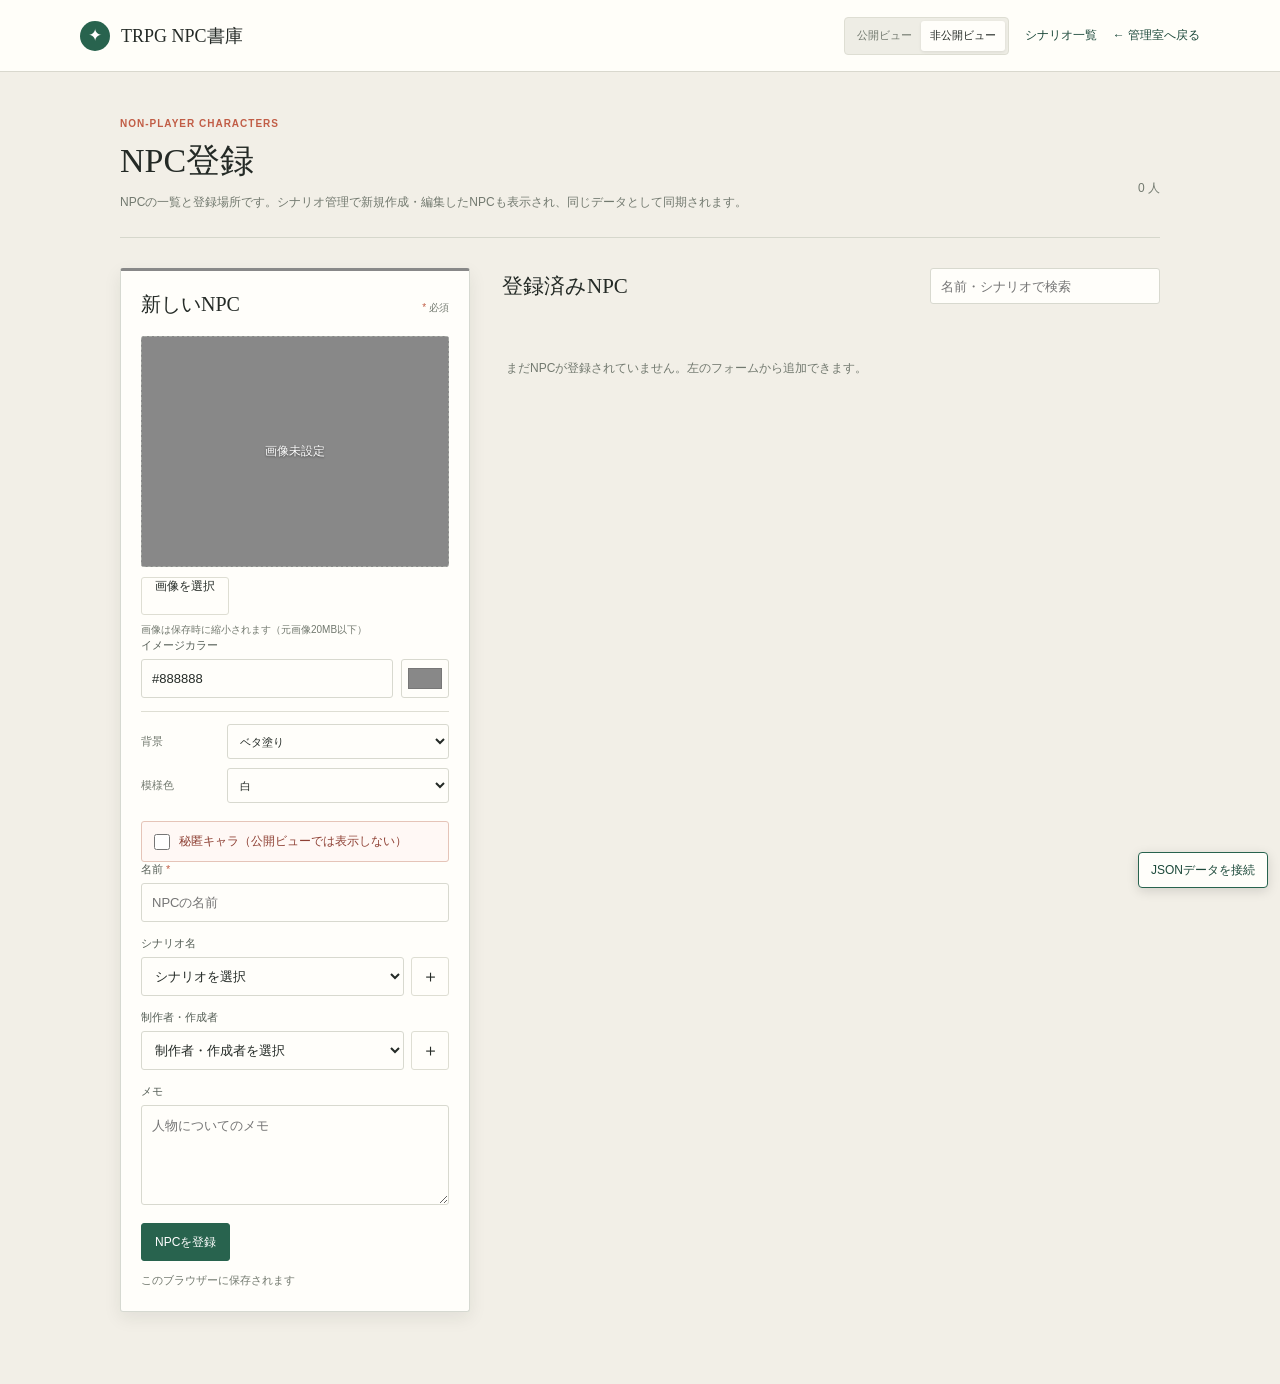
==== commit 2af87fe3: "Add files via upload" ====
--- a/TRPG_NPC管理.html
+++ b/TRPG_NPC管理.html
@@ -139,6 +139,7 @@
   </style>
 </head>
 <body>
+  <script src="data-file-storage.js"></script>
   <header class="topbar">
     <a class="brand" href="index.html"><span class="brand-mark" aria-hidden="true">✦</span><span>TRPG NPC書庫</span></a>
     <div class="header-links">
